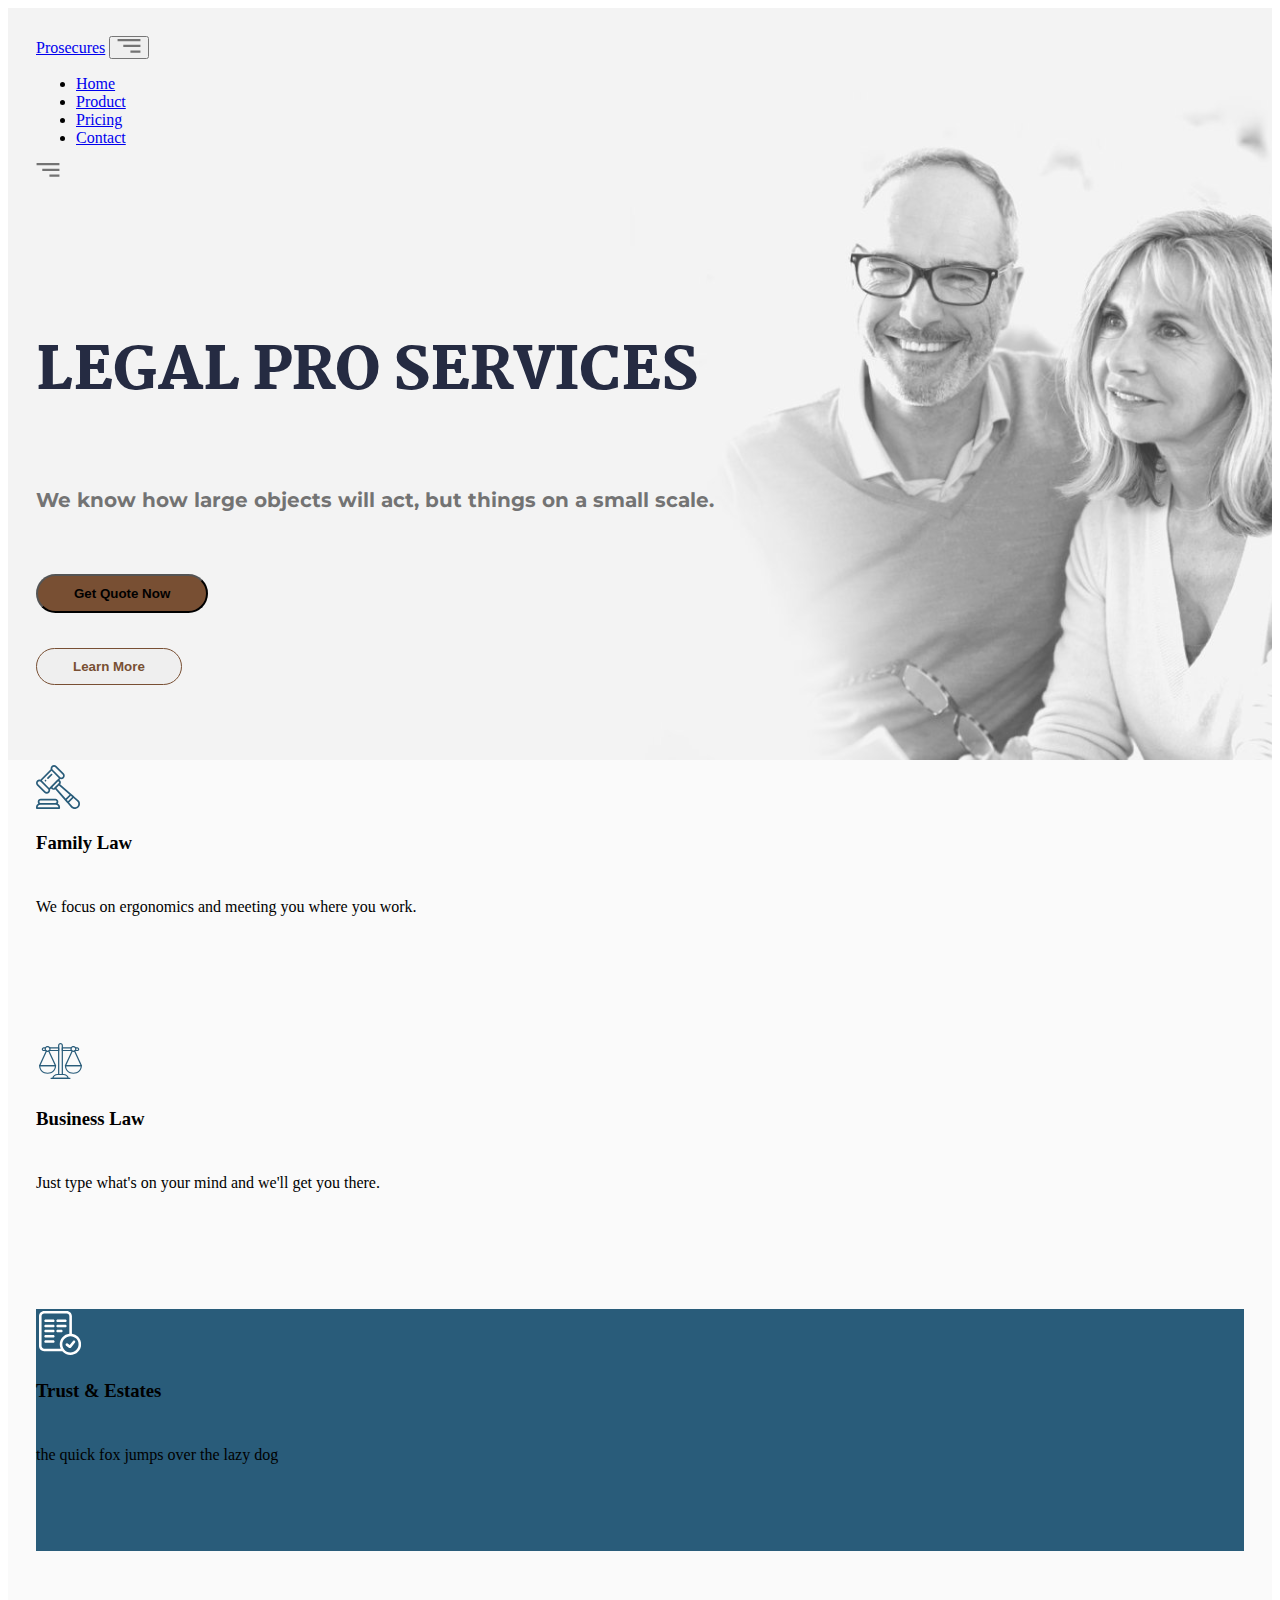
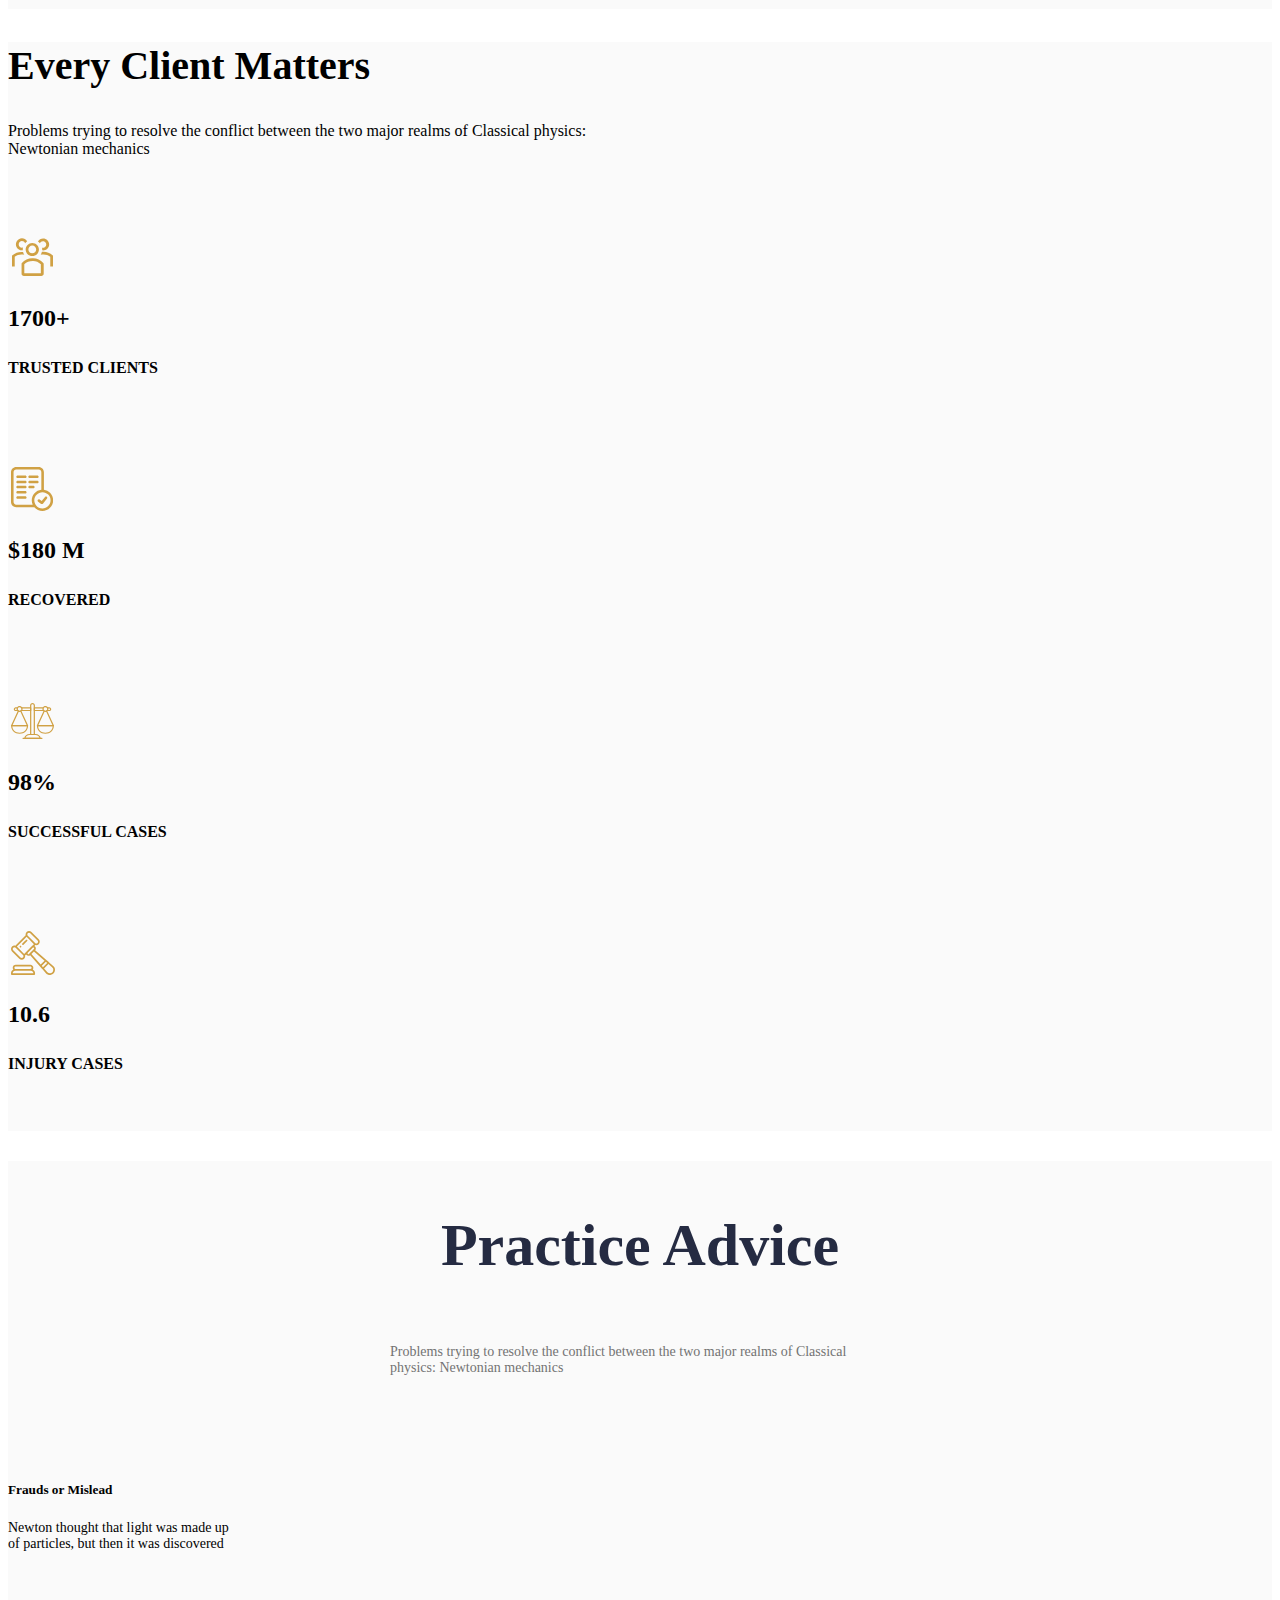
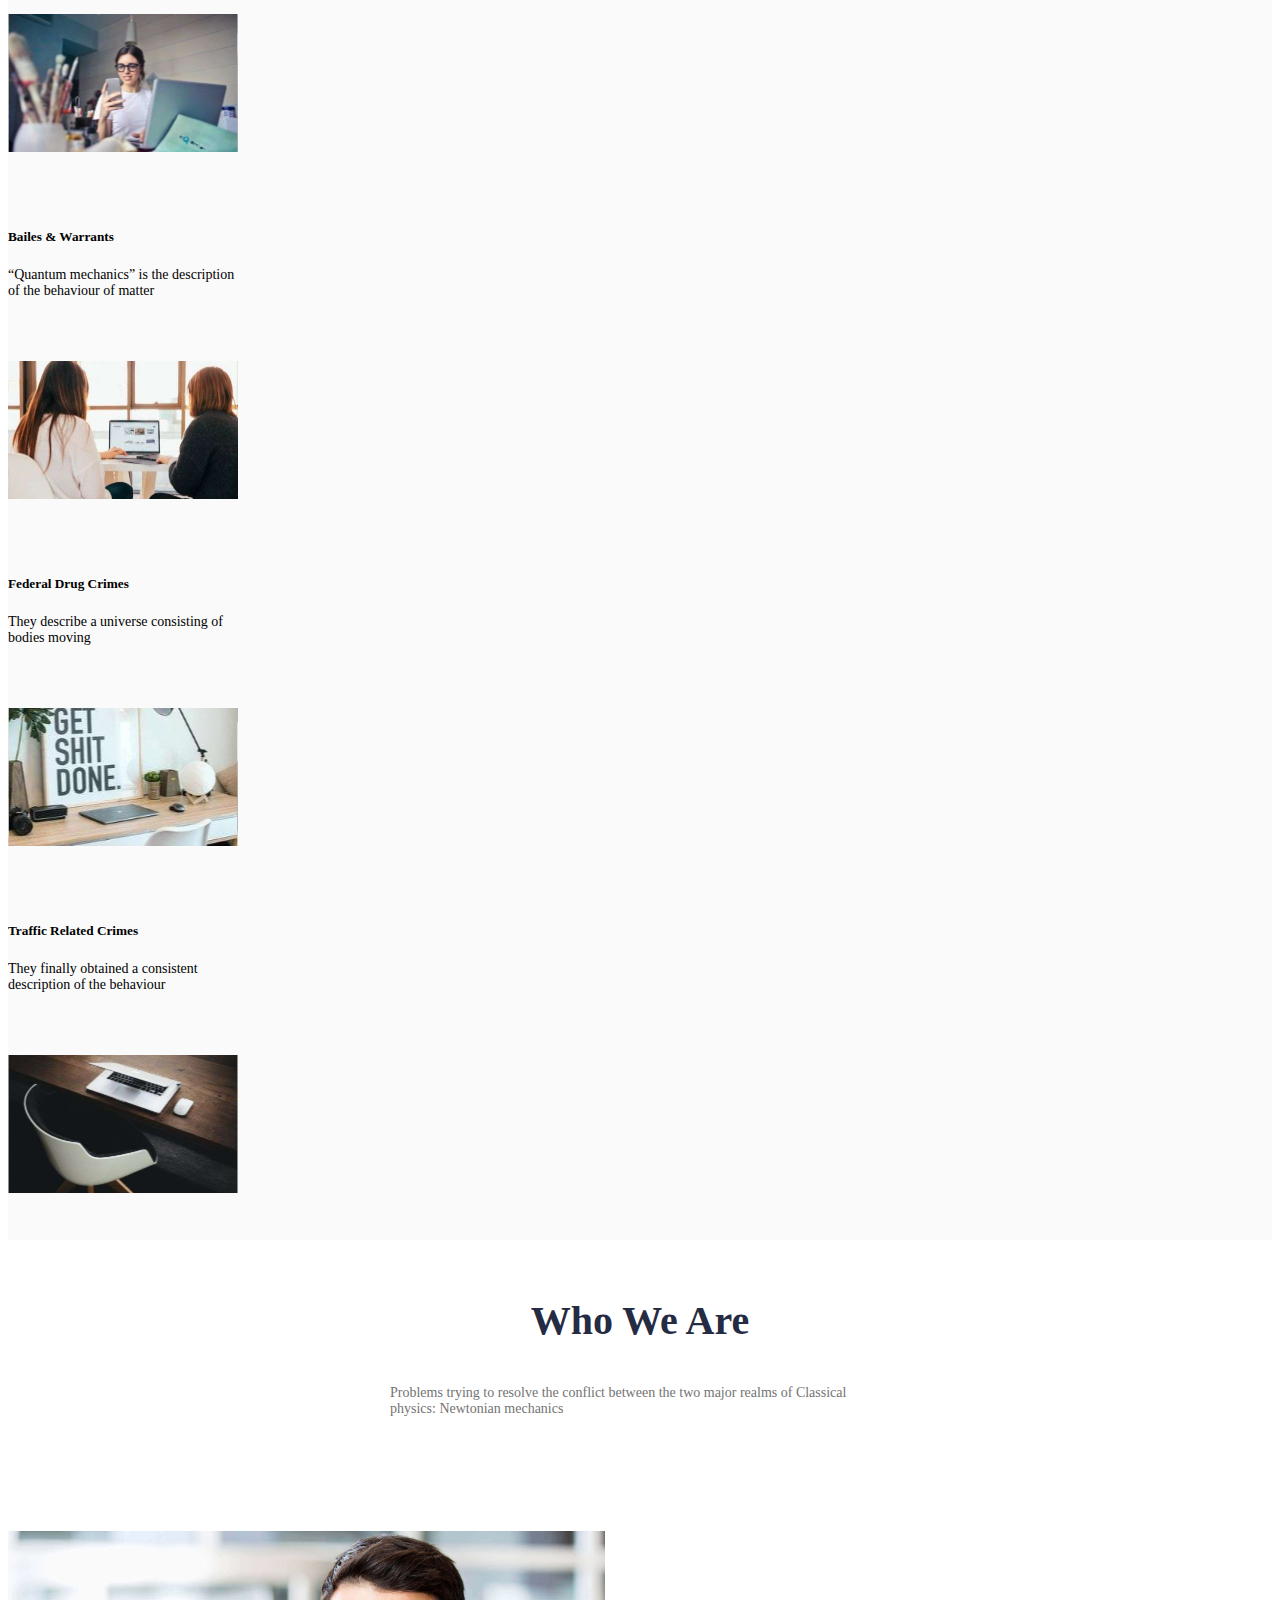
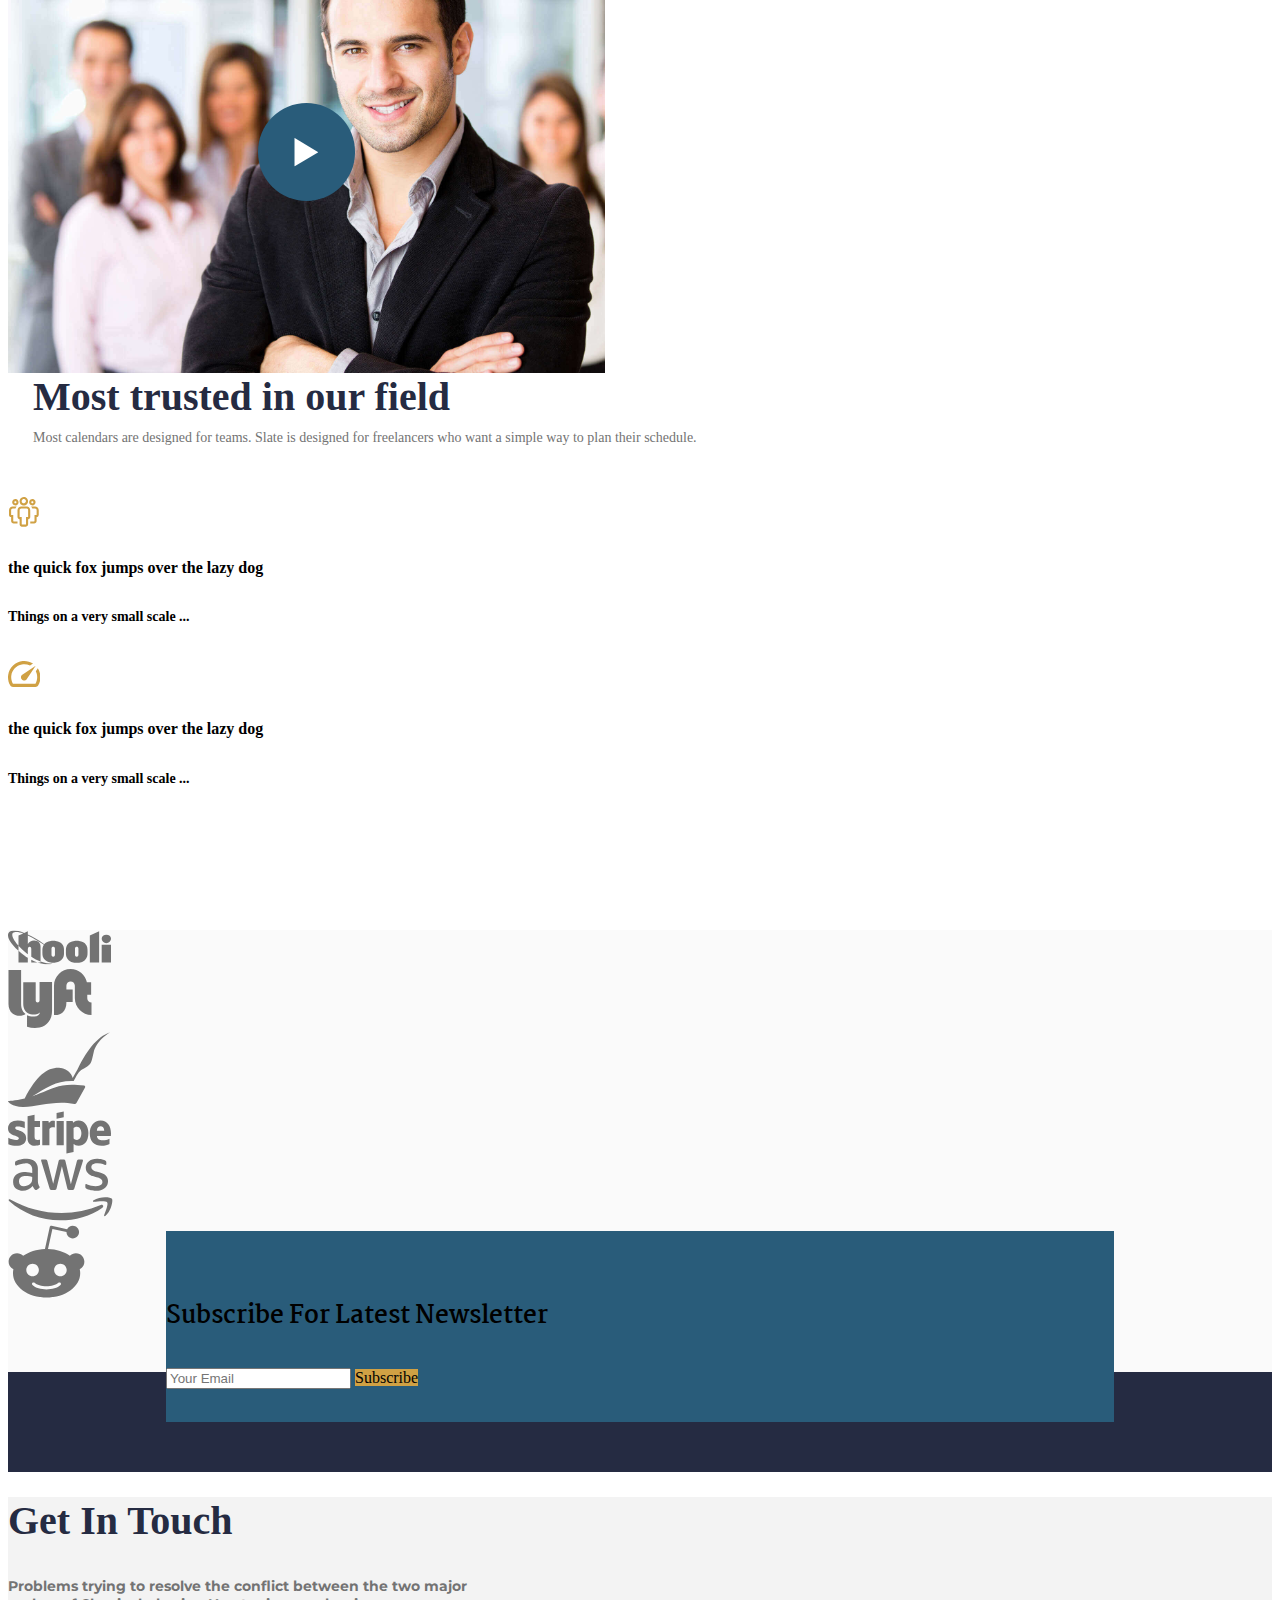
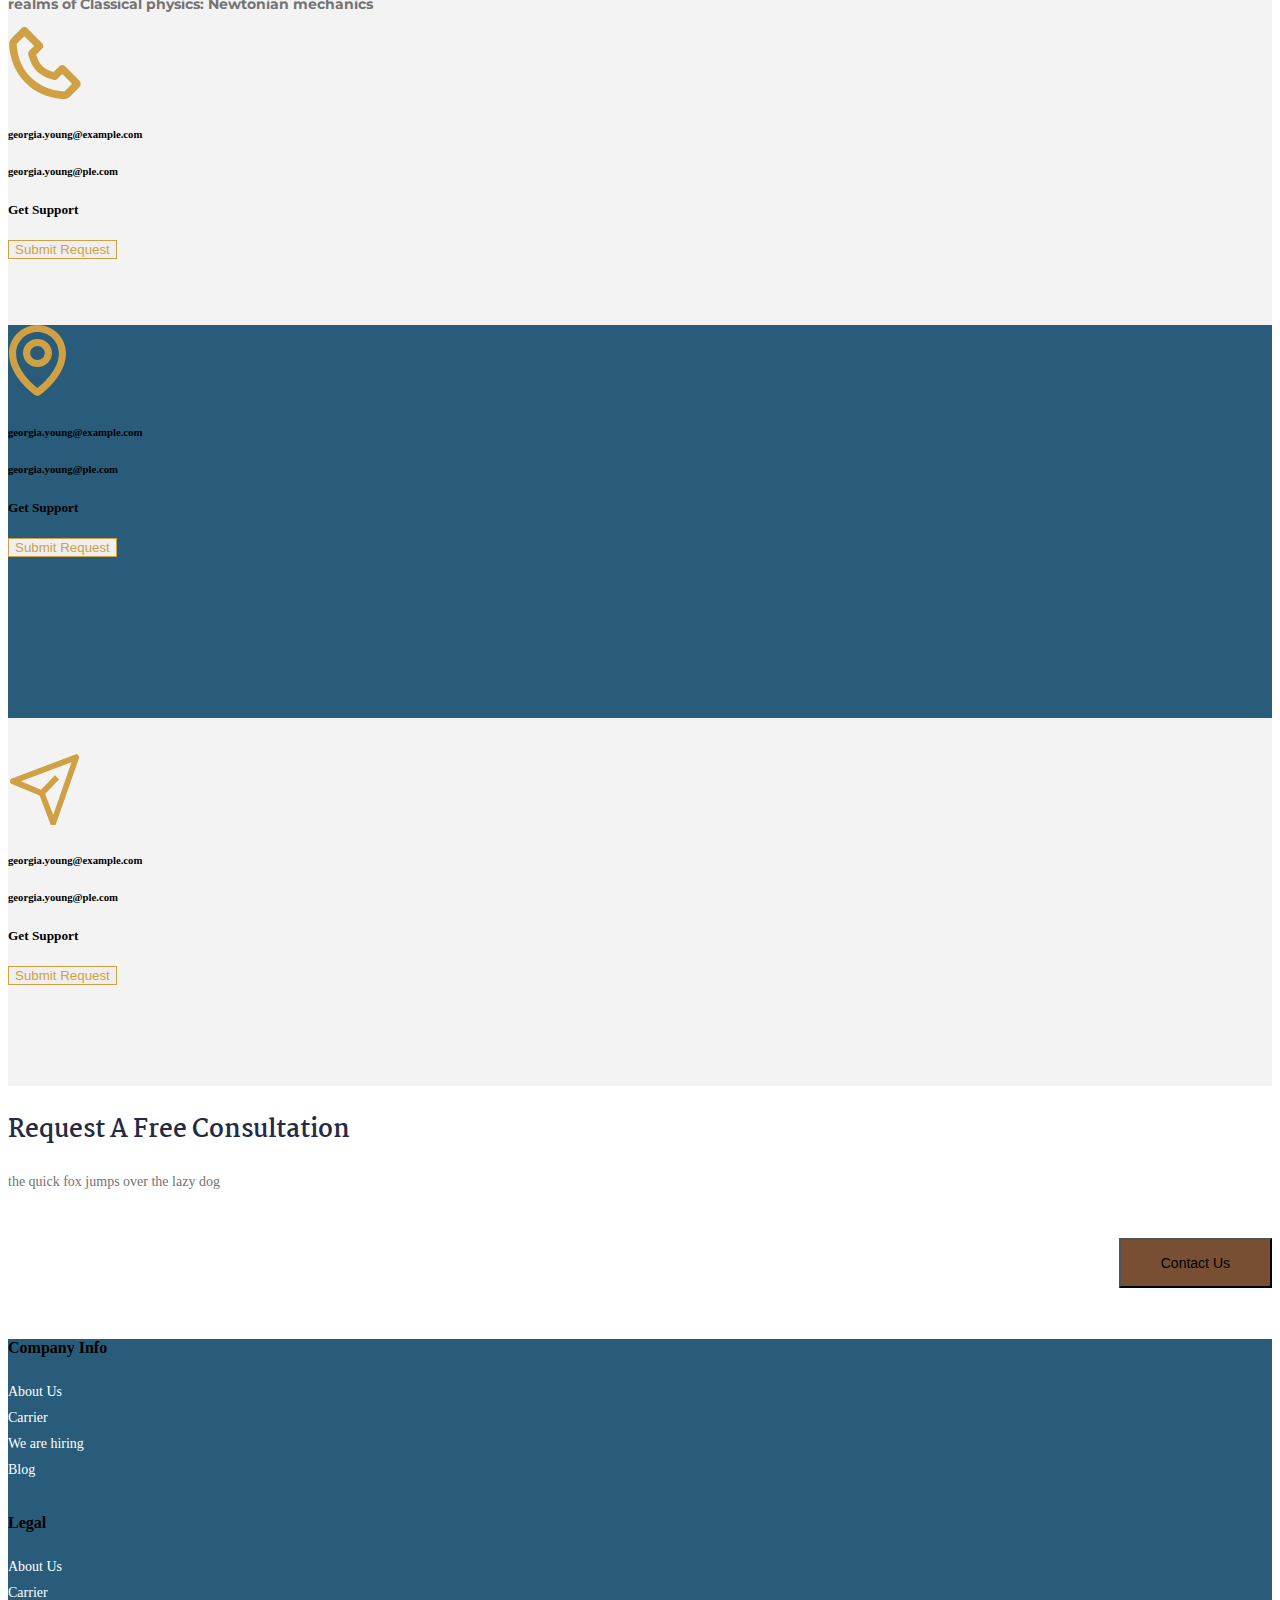
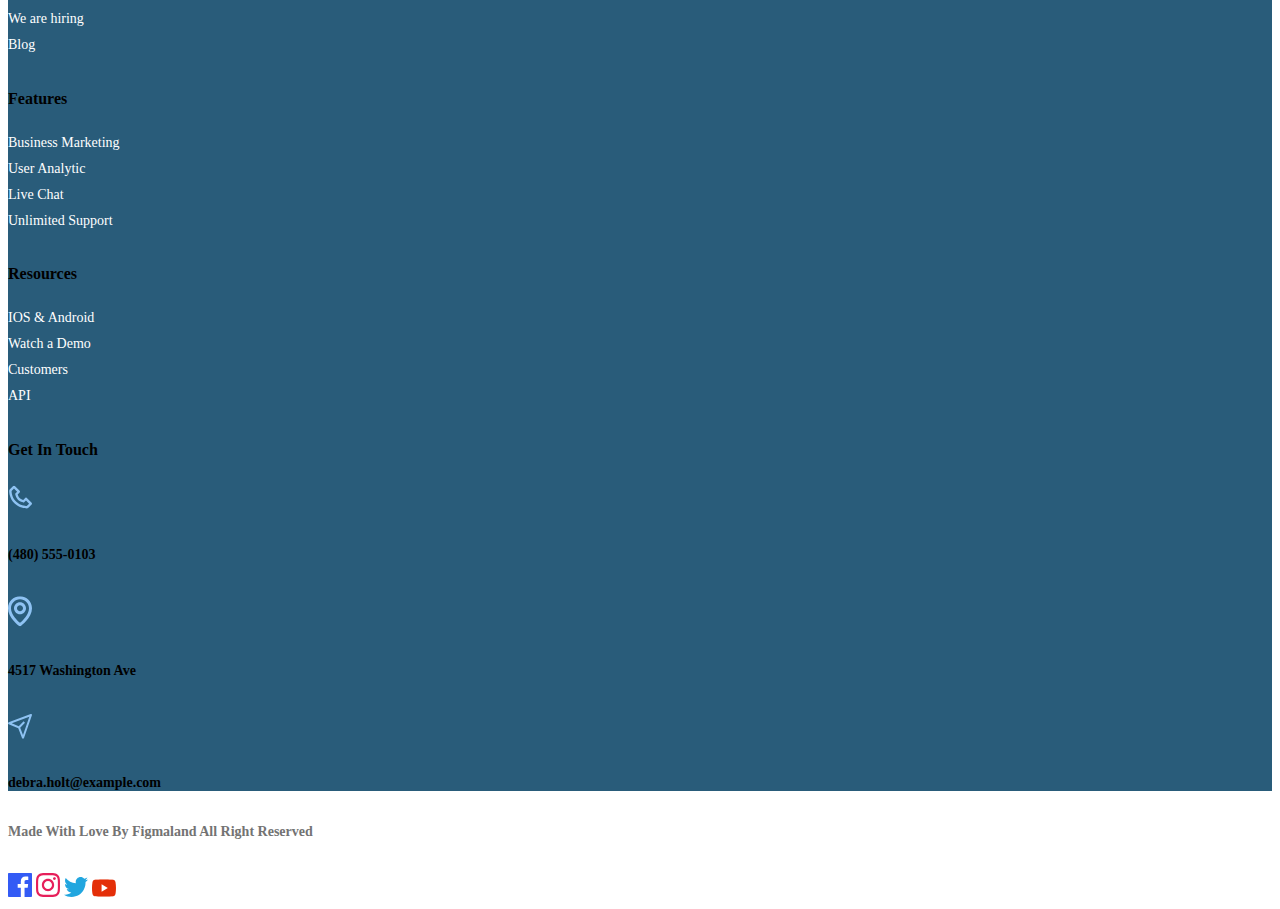
==== Prosecurse.html @ 0fb70d05 "First commit" ====
<!DOCTYPE html>
<html lang="en">

<head>
  <meta charset="UTF-8">
  <meta http-equiv="X-UA-Compatible" content="IE=edge">
  <meta name="viewport" content="width=device-width, initial-scale=1.0">
  <title>Prosecures-Figma-Legal-Web-Page-Template</title>
  <link href="https://cdn.jsdelivr.net/npm/bootstrap@5.1.3/dist/css/bootstrap.min.css" rel="stylesheet"
    integrity="sha384-1BmE4kWBq78iYhFldvKuhfTAU6auU8tT94WrHftjDbrCEXSU1oBoqyl2QvZ6jIW3" crossorigin="anonymous">
  <link href="./prosecurse.css" type="text/css" rel="stylesheet">
  <link rel="preconnect" href="https://fonts.googleapis.com">
  <link rel="preconnect" href="https://fonts.gstatic.com" crossorigin>
  <link href="https://fonts.googleapis.com/css2?family=Martel:wght@800&family=Roboto:ital,wght@1,300&display=swap"
    rel="stylesheet">
  <link
    href="https://fonts.googleapis.com/css2?family=Martel:wght@800&family=Montserrat:wght@200;500&family=Roboto:ital,wght@1,300&display=swap"
    rel="stylesheet">
</head>

<body>
  <header>
    <!-- NavBar -->
    <nav class="navbar navbar-expand-md navbar-light">
      <div class="container container-nav">
        <a class="navbar-brand pe-5" href="#">Prosecures</a>
        <img src="search-icon.svg" class="search-icon"></img>
        <img src="icn shopping-cart .icn-xs.png" class="shopping-cart-icon"></img>
        <button class="navbar-toggler" type="button" data-bs-toggle="collapse" data-bs-target="#navbarSupportedContent"
          aria-controls="navbarSupportedContent" aria-expanded="false" aria-label="Toggle navigation">
          <img src="menu-icon.svg"></img>
        </button>
        <div class="collapse navbar-collapse text-center menu" id="navbarSupportedContent">
          <ul class="navbar-nav me-auto ">
            <li class="nav-item">
              <a class="nav-link active mt-5 mt-md-0" aria-current="page" href="#">Home</a>
            </li>
            <li class="nav-item">
              <a class="nav-link mt-3 mt-md-0" href="#">Product</a>
            </li>
            <li class="nav-item">
              <a class="nav-link  mt-3 mt-md-0" aria-current="page" href="#">Pricing</a>
            </li>
            <li class="nav-item">
              <a class="nav-link mt-3 mt-md-0 " aria-current="page" href="#">Contact</a>
            </li>
          </ul>
        </div>
        <img src="menu-icon.svg" class="menu-icon"></img>
      </div>
    </nav>

    <!-- Main-Header -->
    <div class="container container-main-header">
      <div class="row text-center">
        <div class="col-md-6">
          <h1 class="header-title">LEGAL PRO SERVICES</h1>
          <div class=" d-flex justify-content-center  align-items-center header-subtitle">
            <h4 class="header-sub-mobile px-5 px-lg-0">We know how large objects will act, but things on a small scale
              just do not act that way.</h4>
            <h4 class="header-sub-desc">We know how large objects will act, but things on a small scale.</h4>
          </div>
          <div class="row">
            <div class="col-lg-6 col-12">
              <button class="btn bg-brown text-white header-btn-1">Get Quote Now</button>
            </div>
            <div class="col-lg-6 col-12">
              <button class="btn header-btn-2">Learn More</button>
            </div>
          </div>

        </div>
      </div>
      <div class="col-md-6"></div>

      <div class="row">
        <div class="col-md-4">
          <div class="card header-card">
            <div class="card-body m-2">
              <img src="001-auction.svg">
              <h3 class="card-title pt-2 header-card-title-mobile">OpenType features and Variable fonts</h3>
              <h3 class="card-title pt-2  header-card-title-desc">Family Law</h3>
              <p class="card-text">We focus on ergonomics and meeting you where you work. </p>
            </div>
          </div>
        </div>
        <div class="col-md-4">
          <div class="card header-card">
            <div class="card-body m-2">
              <img src="icn settings .icn-lg.svg">
              <h3 class="card-title pt-2 header-card-title-mobile">Fastest way to organize</h3>
              <h3 class="card-title pt-2 header-card-title-desc">Business Law</h3>
              <p class="card-text">Just type what's on your mind and we'll get you there.</p>
            </div>
          </div>
        </div>
        <div class="col-md-4 ">
          <div class="card header-card bg-blue text-white ">
            <div class="card-body m-2">
              <img src="icn settings .icn-lg-.svg">
              <h3 class="card-title pt-2 header-card-title-mobile">Work at the speed of thought.</h3>
              <h3 class="card-title pt-2 header-card-title-desc">Trust & Estates</h3>
              <p class="card-text">the quick fox jumps over the lazy dog</p>
            </div>
          </div>
        </div>
      </div>
    </div>
    </div>
  </header>

  <!-- Main Part  -->
  <main>
    <!-- EVERY CLIENT MATTERS -->
    <section class="client-matters  pt-5 text-center">
      <div class="container">
        <div class="d-flex justify-content-center">
          <h2 class="mt-5 client-matter-title">Every Client Matters</h2>
        </div>
        <div class="d-flex justify-content-center align-items-center client-matters-sub">
          <p>Problems trying to resolve the conflict between the two major realms of Classical physics: Newtonian
            mechanics </p>
        </div>
        <div class="row">
          <div class="col-md-3 d-flex justify-content-center">
            <div class="card client-matter-card">
              <div class="card-body mt-3">
                <img src="client-matter-icon1.svg">
                <h2 class="card-title">1700+</h2>
                <h5>TRUSTED CLIENTS</h5>
              </div>
            </div>
          </div>
          <div class="col-md-3 d-flex justify-content-center">
            <div class="card client-matter-card">
              <div class="card-body mt-3">
                <img src="client-matter-icon2.svg">
                <h2 class="card-title">$180 M</h2>
                <h5>RECOVERED</h5>
              </div>
            </div>
          </div>
          <div class="col-md-3 d-flex justify-content-center">
            <div class="card client-matter-card">
              <div class="card-body mt-3">
                <img src="client-matter-icon3.svg">
                <h2 class="card-title">98%</h2>
                <h5>SUCCESSFUL CASES</h5>
              </div>
            </div>
          </div>
          <div class="col-md-3 d-flex justify-content-center mb-5">
            <div class="card client-matter-card">
              <div class="card-body pt-3">
                <img src="client-matter-icon4.svg">
                <h2 class="card-title">10.6</h2>
                <h5>INJURY CASES
                </h5>
              </div>
            </div>
          </div>
        </div>
      </div>
    </section>

    <!-- PRACTICE ADVICE -->
    <section class="practice-advice pt-5 text-center">
      <div class="practice-advice-container">
        <div class="row practice-advice-text-h2">
          <h2>Practice Advice</h2>
        </div>
        <div class="row practice-advice-text-p">
          <p>Problems trying to resolve
            the conflict between the
            two major realms of Classical
            physics: Newtonian mechanics </p>
        </div>
      </div>
      <div class="container">
        <div class="row d-flex justify-content-around pb-5">
          <div class="col-md-3 practice-advice-card">
            <div class="card ">
              <div class="card-body p-0">
                <h5 class="card-title mt-3 px-4 text-start">Frauds or Mislead</h5>
                <p class="card-text mt-2 mb-4  text-start px-4">Newton thought that
                  light was made up of
                  particles, but then it
                  was discovered </p>
                <img src="practice-advice-pic1.svg" class="practice-advice-card-img">
              </div>
            </div>
          </div>
          <div class="col-md-3 practice-advice-card">
            <div class="card">
              <div class="card-body p-0">
                <h5 class="card-title mt-3 px-4 text-start">Bailes & Warrants</h5>
                <p class="card-text mt-2 mb-4  text-start px-4">“Quantum mechanics” is the description of the behaviour
                  of matter</p>
                <img src="practice-advice-pic2.svg" class="practice-advice-card-img">
              </div>
            </div>
          </div>
          <div class="col-md-3 practice-advice-card">
            <div class="card">
              <div class="card-body p-0">
                <h5 class="card-title mt-3 px-4 text-start">Federal Drug Crimes</h5>
                <p class="card-text mt-2 mb-4  text-start px-4">They describe a universe consisting of bodies moving</p>
                <img src="practice-advice-pic3.svg" class="practice-advice-card-img">
              </div>
            </div>
          </div>
          <div class="col-md-3 practice-advice-card">
            <div class="card">
              <div class="card-body p-0">
                <h5 class="card-title mt-3 px-4 text-start">Traffic Related Crimes</h5>
                <p class="card-text mt-2 mb-4  text-start px-4">They finally obtained a consistent description of the
                  behaviour</p>
                <img src="practice-advice-pic4.svg" class="practice-advice-card-img">
              </div>
            </div>
          </div>
        </div>
      </div>
    </section>

    <!-- WHO WE ARE -->
    <section class="who-we-are">
      <div class="who-we-are-container">
        <div class="row mt-5">
          <h1 class="mt-3">Who We Are</h1>
        </div>
        <div class="row who-we-are-para-left">
          <p class="text-center">Problems trying to resolve
            the conflict between the
            two major realms of Classical
            physics: Newtonian mechanics </p>
        </div>
      </div>
      <div class="container">
        <div class="row">
          <div class="col-md-8 d-flex justify-content-center p-0">
            <div class="who-we-are-card">
              <div class="who-we-are-btn">
                <img src="who-we-are-btn-play.svg" class="who-we-are-img">
              </div>
            </div>
          </div>
          <div class="col-md-4 mt-5 mt-md-0 mt-lg-5 px-5 px-md-0 text-start who-we-are-right">
            <div>
              <h3 class="who-we-are-title">Most trusted in our field</h3>
              <p class="who-we-are-para-right">Most calendars are designed for teams. Slate is designed for freelancers
                who want a simple way to plan
                their schedule.</p>
            </div>
            <div class="row mx-2">
              <div class="col-2">
                <img src="who-we-are-icon-1.svg">
              </div>
              <div class="col-10">
                <h5 class="font-size-title">the quick fox jumps over the lazy dog</h5>
                <h6 class="font-size-sub">Things on a very small scale ...</h6>
              </div>
            </div>
            <div class="row mx-2">
              <div class="col-2">
                <img src="who-we-are-icon-2.svg">
              </div>
              <div class="col-10">
                <h5 class="font-size-title">the quick fox jumps over the lazy dog</h5>
                <h6 class="font-size-sub">Things on a very small scale ...</h6>
              </div>
            </div>
          </div>
        </div>
      </div>
    </section>

    <!-- Brands -->
    <section class="brands">
      <div class="container ">
        <div class="row text-center pt-5">
          <div class="col-md-2 mb-5">
            <img src="fa-brands_hooli-1.svg">
          </div>
          <div class="col-md-2 mb-5">
            <img src="fa-brands-2.svg">
          </div>
          <div class="col-md-2 mb-5">
            <img src="fa-brands-3.svg">
          </div>
          <div class="col-md-2 mb-5">
            <img src="fa-brands-4.svg">
          </div>
          <div class="col-md-2 mb-5">
            <img src="fa-brands-5.svg">
          </div>
          <div class="col-md-2 mb-5">
            <img src="fa-brands-6.svg">
          </div>
        </div>
      </div>
      <div class="wraper-subscribe">
        <div class="row subscribe m-0">
          <div class="col-md-6 d-flex justify-content-center align-items-center pe-0">
            <h4 class="subscribe-title text-white text-center">Subscribe For Latest
              Newsletter</h4>
          </div>
          <div class="col-md-6 d-flex justify-content-center align-items-center">
            <div class="input-group px-5">
              <input type="email" class="form-control" placeholder="Your Email" aria-label="Recipient's email"
                aria-describedby="basic-addon2">
              <span class="input-group-text subscribe-input text-white" id="basic-addon2">Subscribe</span>
            </div>
          </div>
        </div>
      </div>
    </section>

    <!-- GET IN TOUCH -->
    <section class="get-in-touch mb-5">
      <div class="container">
        <div class="row  d-flex justify-content-center align-items-center text-center pt-5">
          <h2 class="get-in-touch-title">Get In Touch</h2>
          <p class="get-in-touch-para mb-0">Problems trying to resolve the conflict between the two major realms of
            Classical physics: Newtonian mechanics</p>
        </div>
        <div class="row py-5">
          <div class="col-md-4 my-2 d-flex justify-content-center  p-md-0 m-md-0">
            <div class="card text-center get-in-touch-card-white">
              <div class="card-body mt-4">
                <img src="get-in-touch-icon1.svg">
                <h6 class="card-title mt-3">georgia.young@example.com</h6>
                <h6>georgia.young@ple.com</h6>
                <h5>Get Support</h5>
                <button class="btn get-in-touch-btn">Submit Request</button>
              </div>
            </div>
          </div>
          <div class="col-md-4 my-3 d-flex justify-content-center p-md-0 m-md-0">
            <div class="card text-center get-in-touch-card-blue text-white">
              <div class="card-body mt-5 pt-4">
                <img src="get-in-touch-icon2.svg">
                <h6 class="card-title mt-3">georgia.young@example.com</h6>
                <h6>georgia.young@ple.com</h6>
                <h5>Get Support</h5>
                <button class="btn get-in-touch-btn">Submit Request</button>
              </div>
            </div>
          </div>
          <div class="col-md-4 my-3 d-flex justify-content-center p-md-0 m-md-0">
            <div class="card text-center get-in-touch-card-white">
              <div class="card-body mt-4">
                <img src="get-in-touch-icon3.svg">
                <h6 class="card-title mt-3">georgia.young@example.com</h6>
                <h6>georgia.young@ple.com</h6>
                <h5>Get Support</h5>
                <button class="btn get-in-touch-btn">Submit Request</button>
              </div>
            </div>
          </div>
        </div>
      </div>

    </section>
    <!-- FOOTER -->
    <footer>
      <section class="footer-section1 mt-3">
        <div class="container">
          <div class="row my-3 ">
            <div class="col-md-6 footer-section1-text">
              <h3>Request A Free Consultation</h3>
              <p>the quick fox jumps over the lazy dog</p>
            </div>
            <div class="col-md-6 text-center footer-section1-btn-wraper">
              <button class="btn footer-section1-btn text-white ">Contact Us</button>
            </div>
          </div>
        </div>
      </section>

      <section class="bg-blue py-5 px-5">
        <div class="container text-white ps-5 ps-lg-0">
          <div class="row">
            <div class="col-md-2 p-0">
              <h5 class="py-4 font-size-title">Company Info</h5>
              <div class=" footer-section2-wraper-text font-size-sub">
                <a href="#">About Us</a>
                <a href="#">Carrier</a>
                <a href="#">We are hiring</a>
                <a href="#">Blog</a>
              </div>
            </div>
            <div class="col-md-2 p-0">
              <h5 class="py-4 font-size-title">Legal</h5>
              <div class=" footer-section2-wraper-text font-size-sub">
                <a href="#">About Us</a>
                <a href="#">Carrier</a>
                <a href="#">We are hiring</a>
                <a href="#">Blog</a>
              </div>
            </div>
            <div class="col-md-2 p-0">
              <h5 class="py-4 font-size-title">Features</h5>
              <div class="footer-section2-wraper-text font-size-sub">
                <a href="#">Business Marketing</a>
                <a href="#">User Analytic</a>
                <a href="#">Live Chat</a>
                <a href="#">Unlimited Support</a>
              </div>
            </div>
            <div class="col-md-2 p-0">
              <h5 class="py-4 font-size-title">Resources</h5>
              <div class=" footer-section2-wraper-text font-size-sub">
                <a href="#">IOS & Android</a>
                <a href="#">Watch a Demo</a>
                <a href="#">Customers</a>
                <a href="#">API</a>
              </div>
            </div>
            <div class="col-md-4 p-0">
              <h5 class="py-4 font-size-title">Get In Touch</h5>
              <div class="row my-2">
                <div class="col-1">
                  <img src="footer-get-in-touch-icon1.svg">
                </div>
                <div class="col-11">
                  <h6 class="font-size-sub">(480) 555-0103</h6>
                </div>
              </div>
              <div class="row my-2">
                <div class="col-1">
                  <img src="footer-get-in-touch-icon2.svg">
                </div>
                <div class="col-11">
                  <h6 class="font-size-sub">4517 Washington Ave</h6>
                </div>
              </div>
              <div class="row my-2">
                <div class="col-1">
                  <img src="footer-get-in-touch-icon3.svg">
                </div>
                <div class="col-11">
                  <h6 class="font-size-sub">debra.holt@example.com</h6>
                </div>
              </div>
            </div>
          </div>
        </div>
      </section>

      <section class="footer-section3">
        <div class="container">
          <div class="row pt-5 text-center">
            <div class="col-md-7 d-flex justify-content-center">
              <h6 class="mb-5">Made With Love By Figmaland All Right Reserved</h6>
            </div>
            <div class="col-md-5">
              <img src="ant-design_facebook-filled.svg" class="me-4">
              <img src="ant-design_instagram-outlined.svg" class="me-4">
              <img src="ant-design_twitter-outlined.svg" class="me-4">
              <img src="carbon_logo-youtube.svg"  class="me-4">
            </div>
          </div>
        </div>
      </section>

    </footer>
  </main>

  <script src="https://cdn.jsdelivr.net/npm/bootstrap@5.1.3/dist/js/bootstrap.bundle.min.js"
    integrity="sha384-ka7Sk0Gln4gmtz2MlQnikT1wXgYsOg+OMhuP+IlRH9sENBO0LRn5q+8nbTov4+1p" crossorigin="anonymous">
  </script>
</body>

</html>
---- prosecurse.css ----
.container-nav,
.container-main-header {
  padding: 28px 28px;
}

.menu-icon {
  display: none;
}
header {
  background-image: url(cover.svg);
  background-repeat: no-repeat;
  background-color: #fafafa;
}

.header-title {
  color: #252b42;
  font-size: 58px;
  font-family: Martel;
  font-weight: 700;
  padding-top: 52px;
  margin-bottom: 0px;
}
.header-sub-desc {
  display: none;
  text-align: left;
}

.header-subtitle {
  color: #737373;
  font-size: 20px;
  font-family: Montserrat;
  font-weight: 500;
  margin-bottom: 0px;
  padding: 40px 0px 35px 0px;
}

.bg-brown {
  background-color: #784f33;
}

.bg-blue {
  background-color: #295c7a;
}

.header-btn-1 {
  border-radius: 37px;
  font-weight: 700;
  padding: 10px 36px;
  margin-bottom: 35px;
}

.header-btn-2 {
  border-radius: 37px;
  border: 1px solid #784f33;
  color: #784f33;
  font-weight: 700;
  padding: 10px 36px;
  margin-bottom: 80px;
}

.header-card {
  height: 242px;
  width: 328px;
  margin: auto;
  margin-bottom: 30px;
}
.header-card-title-desc {
  display: none;
}
.client-matters-sub p {
  width: 50%;
  padding-bottom: 75px;
  margin: 0px;
}

.client-matter-title {
  font-size: 40px;
  width: 60%;
}

.client-matter-card {
  width: 230px;
  height: 202px;
  margin-bottom: 30px;
}
.client-matter-card h5 {
  font-size: 16px;
}
.practice-advice-container {
  display: flex;
  flex-direction: column;
  justify-content: center;
  align-items: center;
}
.practice-advice-text-h2 {
  font-size: 40px;
  font-weight: 700;
  color: #252b42;
  max-width: 200px;
}
.practice-advice-text-p {
  color: #737373;
  font-size: 14px;
  max-width: 250px;
  padding-bottom: 70px;
}
.practice-advice-card {
  width: 230px;
  height: 317px;
  margin: 0px 20px 30px 0px;
}
.practice-advice-card p {
  min-height: 80px;
  font-size: 14px;
}
.practice-advice-card-img {
  width: 100%;
}
.who-we-are {
  margin-bottom: 143px;
}
.who-we-are-container {
  display: flex;
  flex-direction: column;
  justify-content: center;
  align-items: center;
  padding: 0px 81.5px;
}
.who-we-are-container h1 {
  color: #252b42;
  font-size: 40px;
}
.who-we-are-para-left {
  color: #737373;
  font-size: 14px;
  max-width: 230px;
  padding-bottom: 100px;
}
.who-we-are-btn {
  width: 97.6px;
  height: 98.4px;
  border-radius: 73.6px;
  background-color: #295c7a;
  display: flex;
  justify-content: center;
  align-items: center;
}
.who-we-are-card {
  width: 333px;
  height: 442px;
  background-image: url(who-we-are-cover.svg);
  background-size: cover;
  background-position: center;
  background-repeat: no-repeat;
  display: flex;
  justify-content: center;
  align-items: center;
}
.who-we-are-title {
  color: #252b42;
  font-size: 40px;
  margin: 0px 25px;
  padding-bottom: 10px;
}
.who-we-are-para-right {
  font-size: 14px;
  color: #737373;
  margin: 0px 25px;
  padding-bottom: 50px;
}
.brands,
.get-in-touch,
.client-matters,
.practice-advice {
  background-color: #fafafa;
}
.wraper-subscribe {
  background-color: #fafafa;
}
.subscribe {
  background-color: #295c7a;
  padding: 33px 0px;
}
.subscribe-title {
  font-size: 24px;
  font-family: Martel;
}
.subscribe-input {
  background-color: #d0a144;
}
.get-in-touch {
  background-color: #f3f3f3;
}
.get-in-touch-title {
  color: #252b42;
  font-size: 40px;
  margin-top: 25px;
}
.get-in-touch-para {
  width: 60%;
  font-size: 14px;
  font-weight: 700;
  font-family: Montserrat;
  color: #737373;
}
.get-in-touch-card-white {
  height: 333px;
}
.get-in-touch-card-blue {
  background: linear-gradient(#295C7A 100%, #7a8388 100% );
  height: 393px;
}
.get-in-touch-btn {
  border: 1px solid #d0a144;
  color: #d0a144;
}
.footer-section1-text {
  display: flex;
  align-items: center;
  flex-direction: column;
}
.footer-section1 h3 {
  color: #252b42;
  font-family: Martel;
  font-size: 24px;
  font-weight: bold;
  max-width: 200px;
}
.footer-section1 p {
  color: #737373;
  font-size: 14px;
  padding-bottom: 34px;
  max-width: 200px;
}
.footer-section1-btn {
  background-color: #784f33;
  font-size: 14px;
  margin-bottom: 24px;
  padding: 15px 40px 15px 40px;
}

.footer-section2-wraper-text a {
  display: flex;
  flex-direction: column;
  color: white;
  text-decoration: none;
  padding-bottom: 10px;
}
.font-size-title {
  font-size: 16px;
}
.font-size-sub {
  font-size: 14px;
}
.footer-section3 h6 {
  max-width: 220px;
  text-align: start;
  font-size: 14px;
  color: #737373;
}
@media only screen and (min-width: 768px) {
  .search-icon,
  .shopping-cart-icon {
    display: none;
  }
  .menu-icon {
    display: block;
  }
  .header-title {
    font-weight: 900;
    text-align: left;
  }
  .header-sub-mobile {
    display: none;
  }

  .header-sub-desc {
    display: block;
  }
  .header-btn-1,
  .header-btn-2 {
    display: flex;
    flex-direction: column;
  }
  .header-card-title-desc {
    display: inline-block;
    width: 100%;
    padding-bottom: 10px;
  }
  .header-card-title-mobile {
    display: none;
  }
  .header-card {
    width: auto;
  }
  .practice-advice-text-h2 {
    max-width: 768px;
  }
  .practice-advice-text-p {
    max-width: 500px;
  }
  .who-we-are-para-left {
    max-width: 500px;
  }
  .who-we-are-card {
    width: 597px;
  }
  .wraper-subscribe {
    background-color: #252b42;
    position: relative;
    width: 100%;
    height: 100px;
    display: flex;
    justify-content: center;
    margin-top: 70px;
  }
  .subscribe {
    position: absolute;
    width: 75%;
    bottom: 50px;
  }
  .get-in-touch-para {
    width: 40%;
  }
  .get-in-touch-card-white {
    width: 100%;
  }
  .get-in-touch-card-blue {
    width: 100%;
    position: relative;
    bottom: 35px;
  }
  .footer-section1 h3,
  .footer-section1 p {
    max-width: 768px;
  }
  .footer-section1-text {
    display: block;
  }
  .footer-section1-btn-wraper {
    text-align: end !important;
  }
  .footer-section3 h6 {
    max-width: 768px;
  }
}
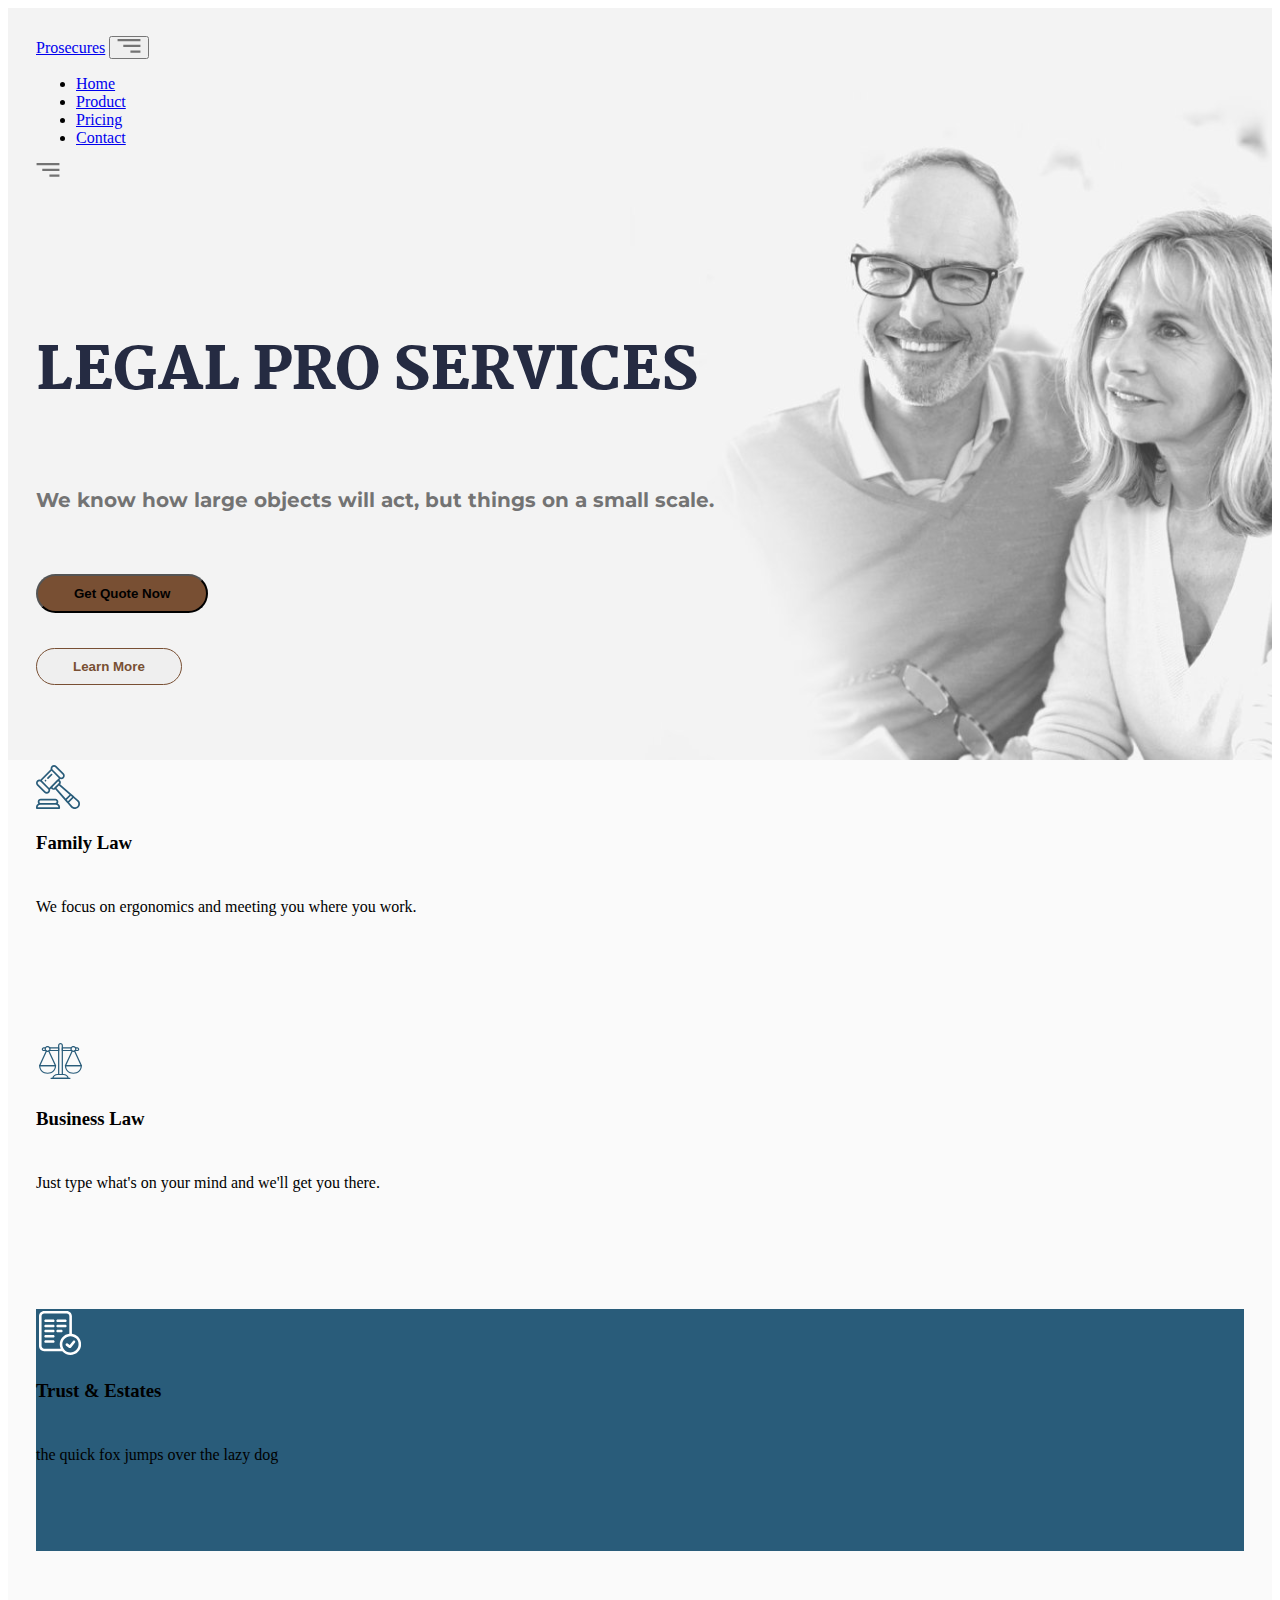
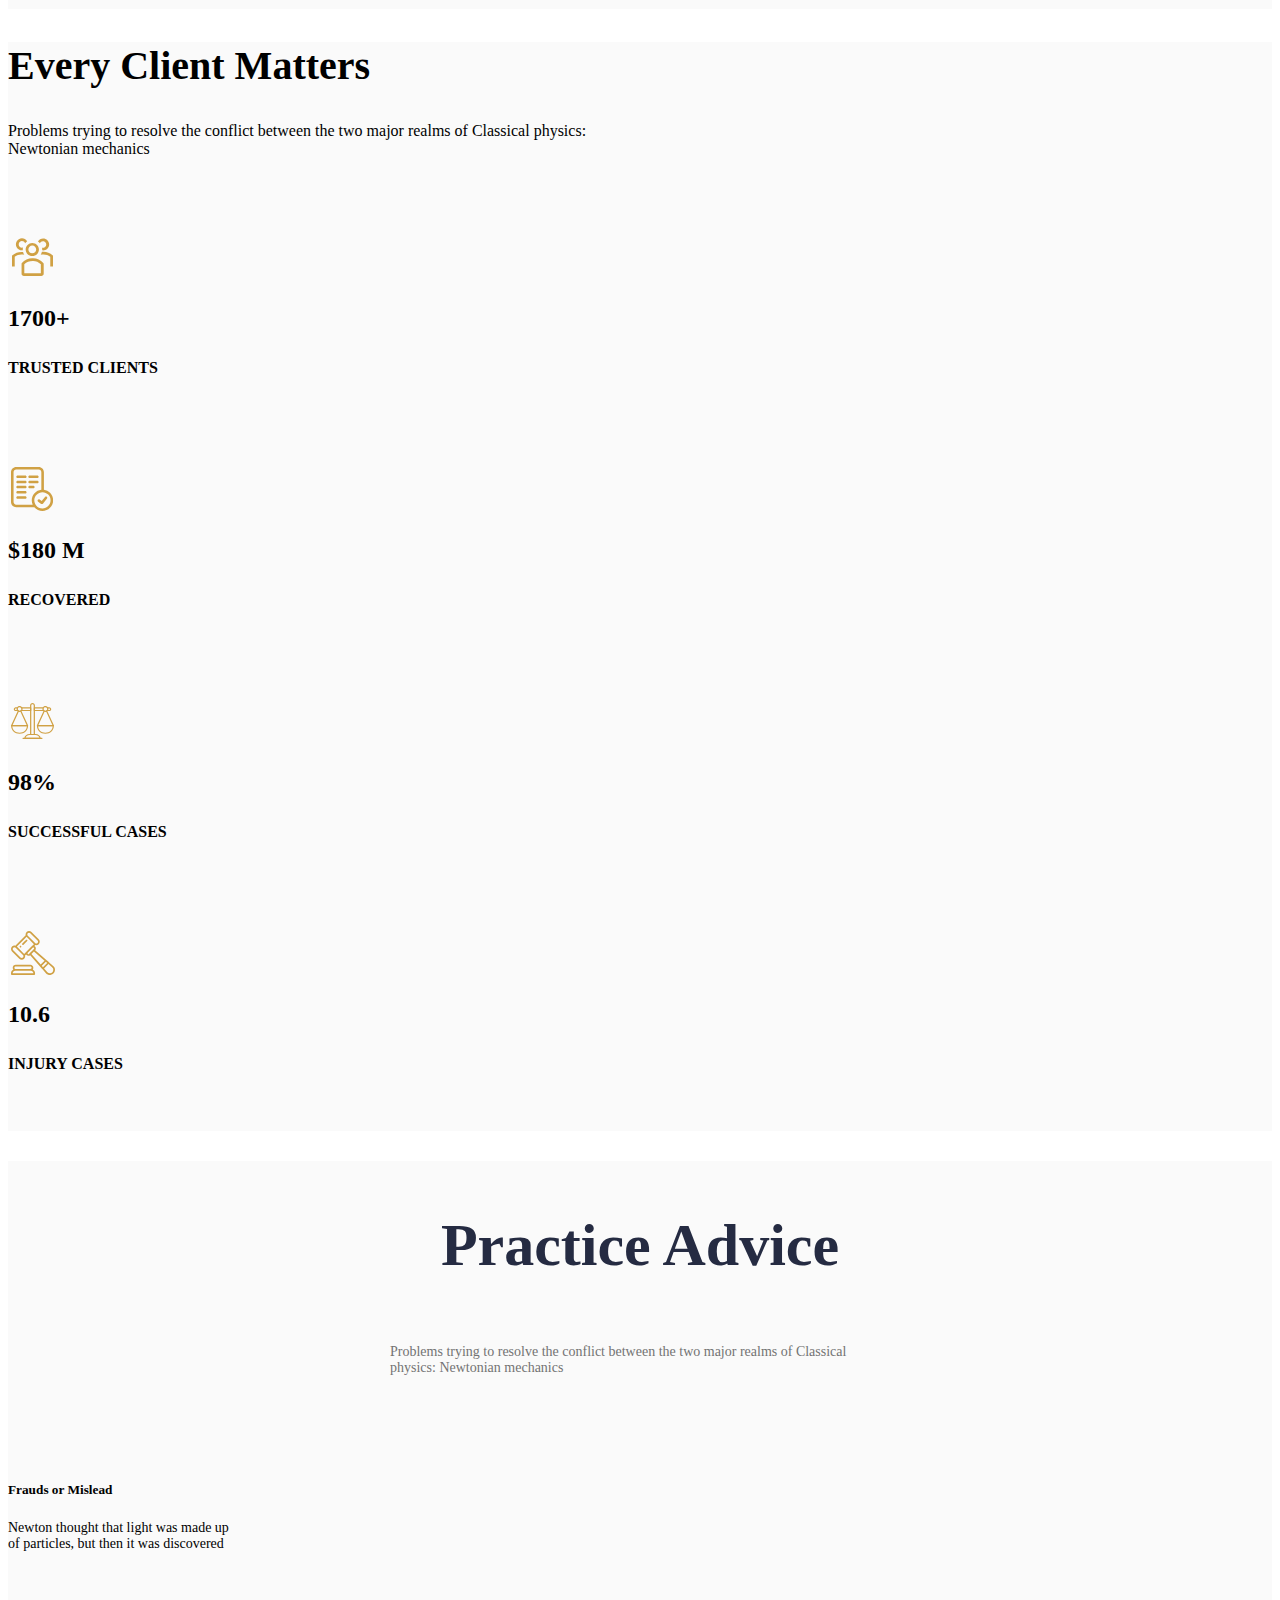
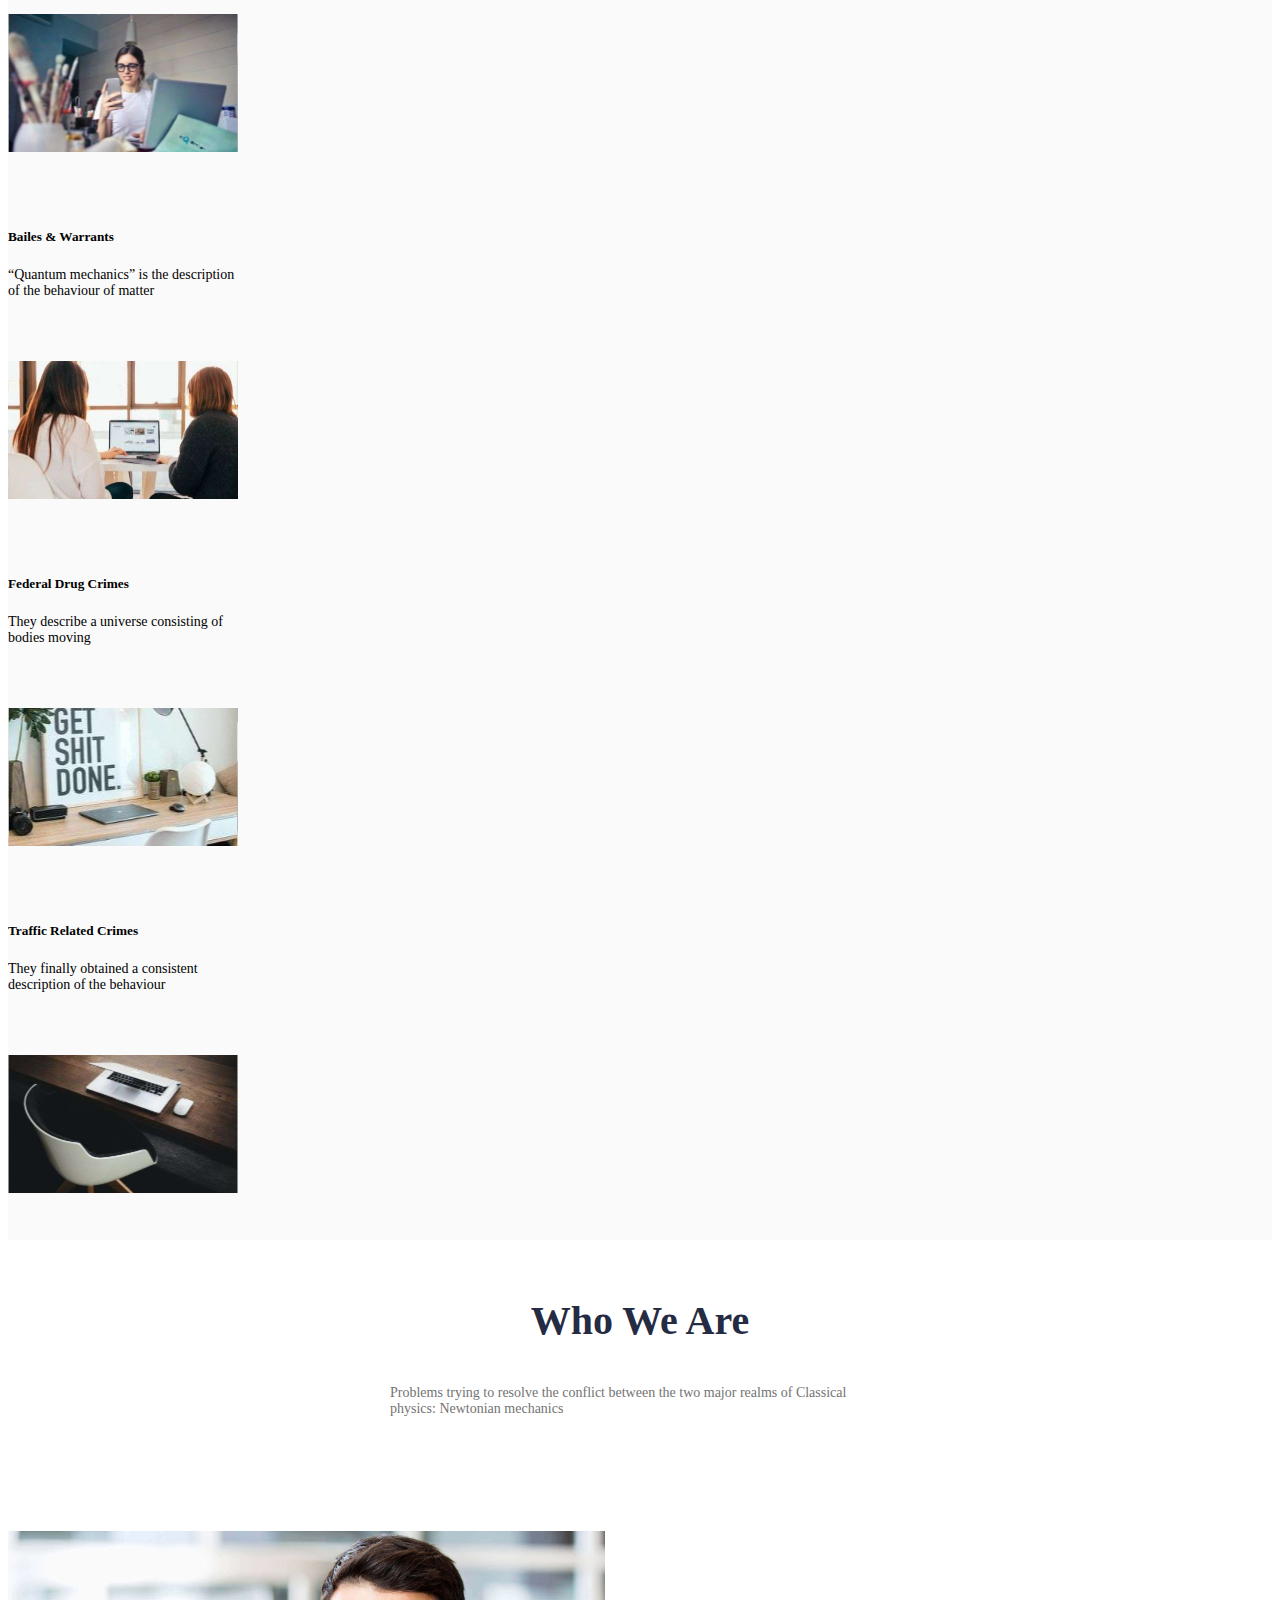
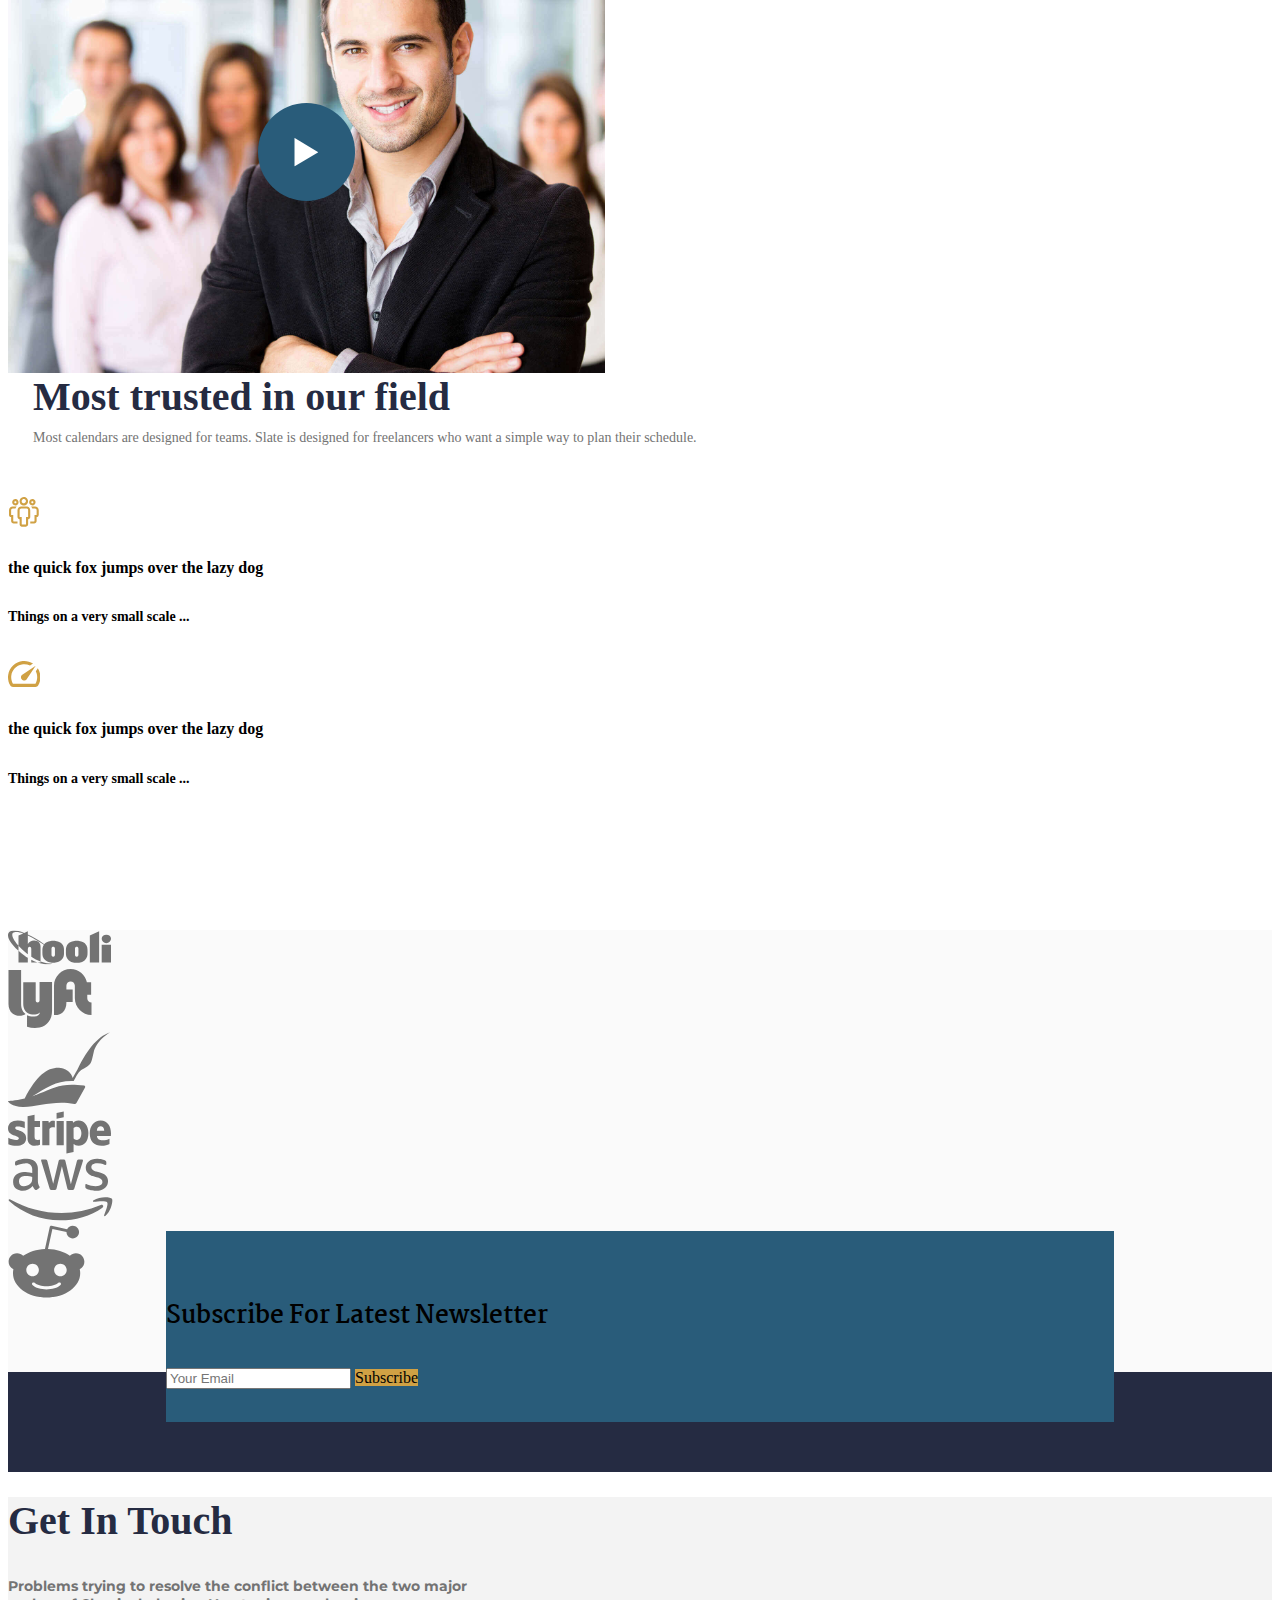
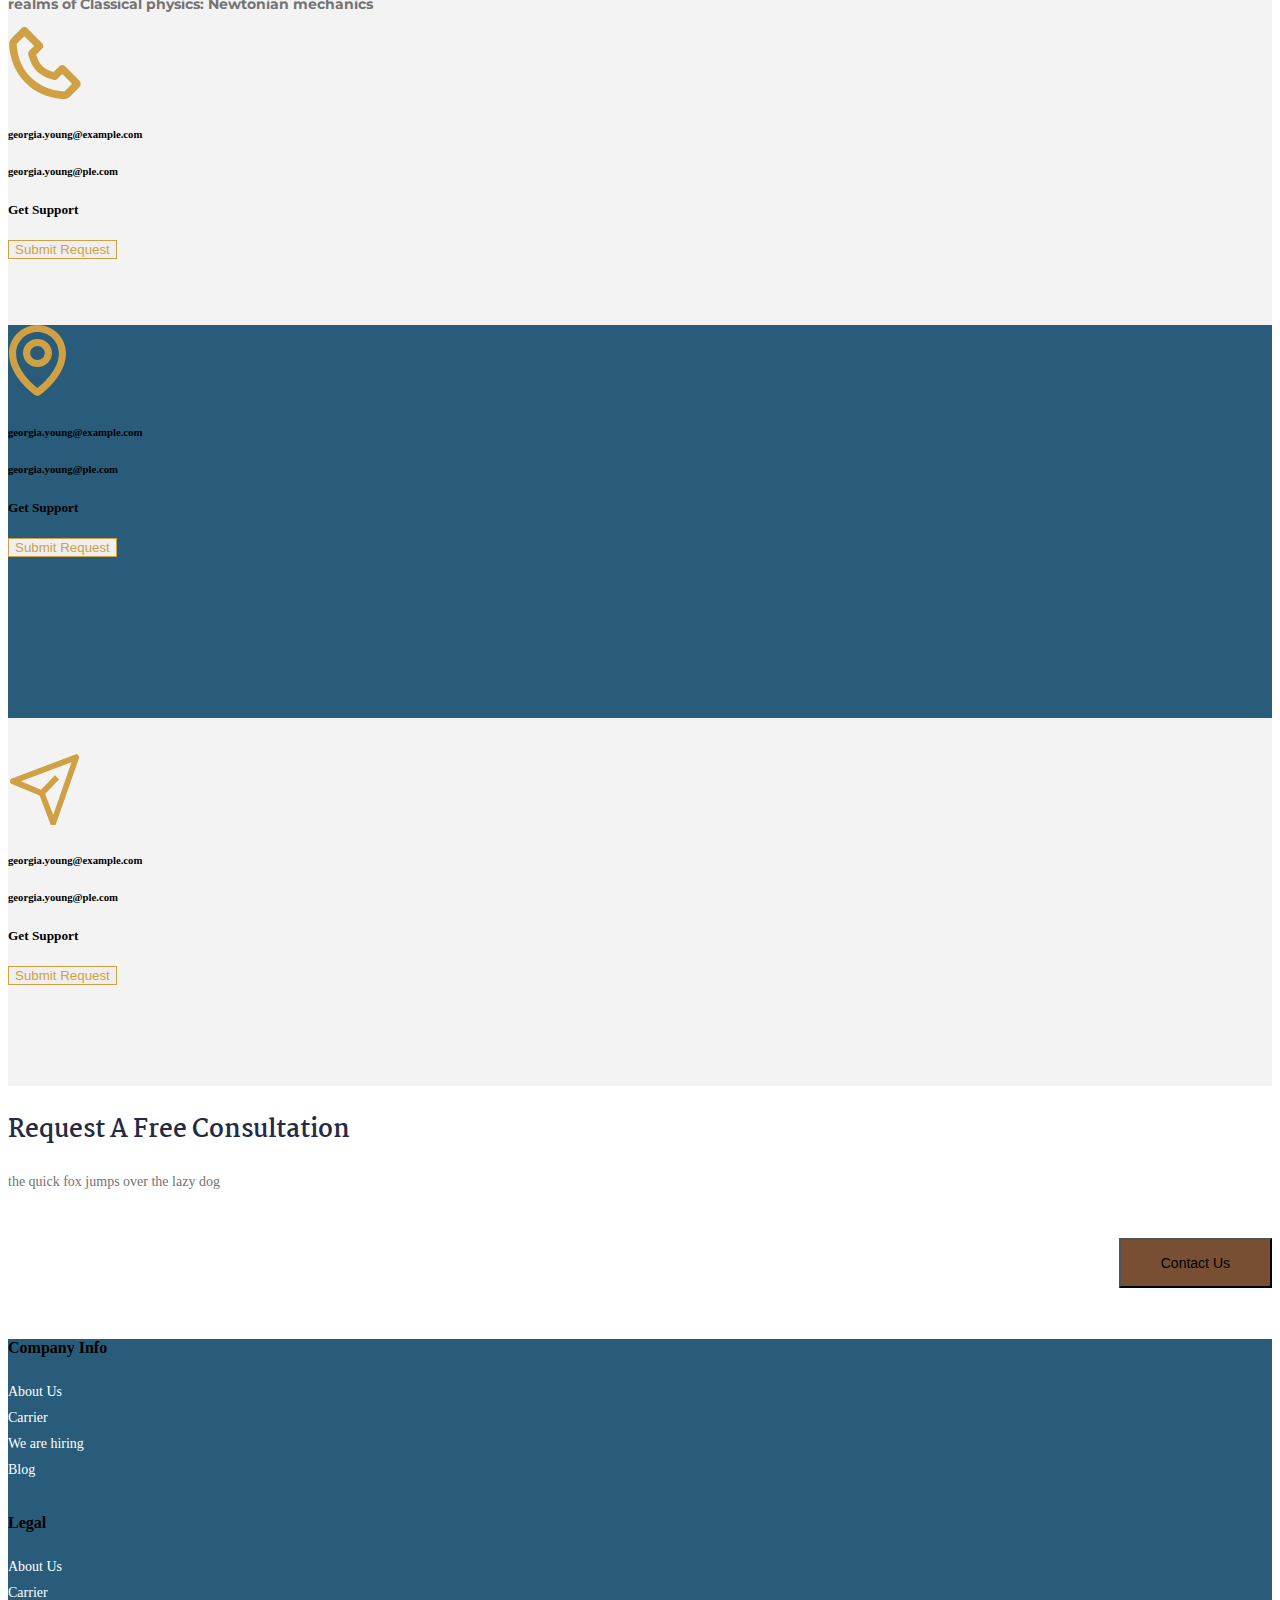
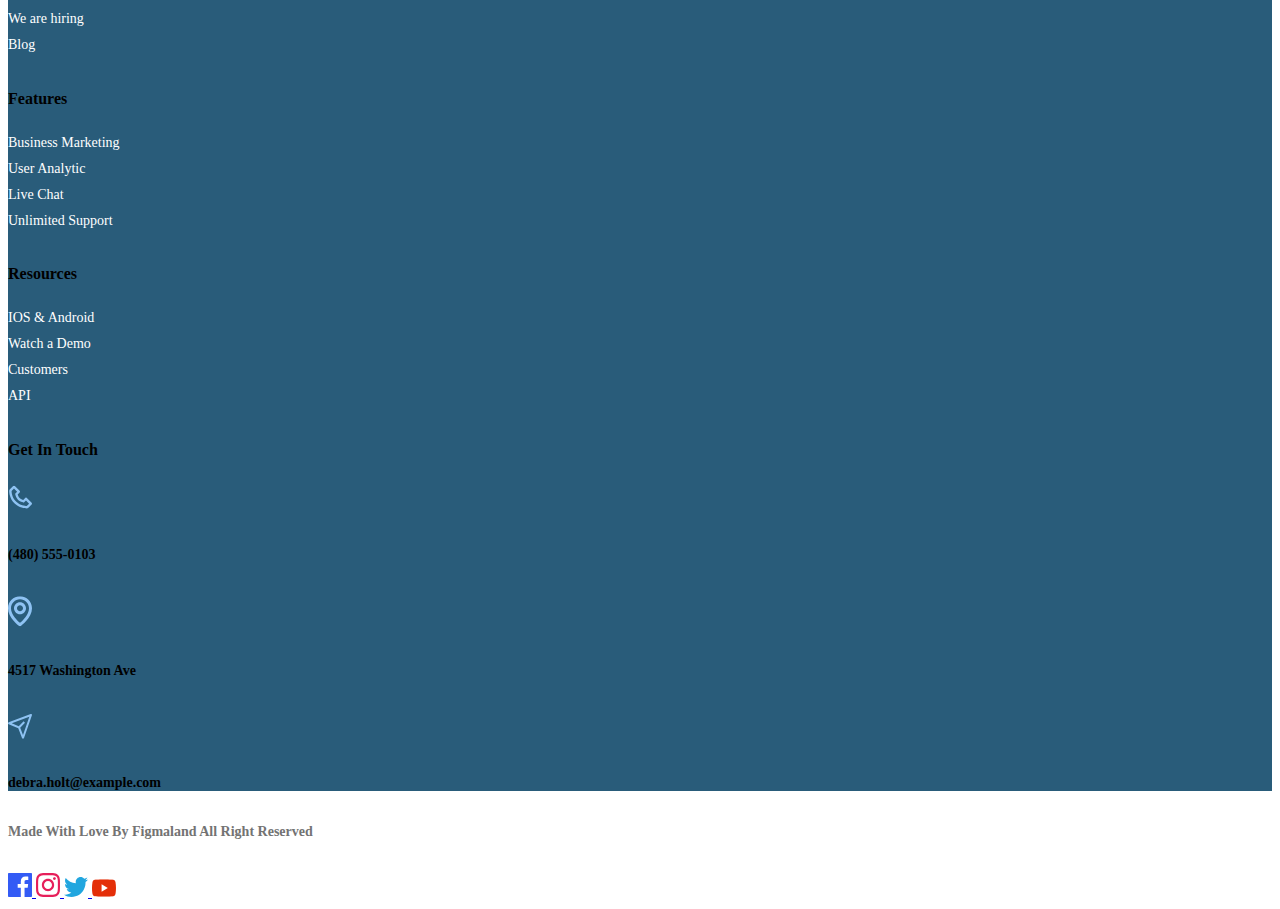
==== commit 627ef2dc: "modified footer image icons into nav links" ====
--- a/Prosecurse.html
+++ b/Prosecurse.html
@@ -24,11 +24,11 @@
     <nav class="navbar navbar-expand-md navbar-light">
       <div class="container container-nav">
         <a class="navbar-brand pe-5" href="#">Prosecures</a>
-        <img src="search-icon.svg" class="search-icon"></img>
-        <img src="icn shopping-cart .icn-xs.png" class="shopping-cart-icon"></img>
+        <img src="./images/search-icon.svg" class="search-icon"></img>
+        <img src="./images/icn shopping-cart .icn-xs.png" class="shopping-cart-icon"></img>
         <button class="navbar-toggler" type="button" data-bs-toggle="collapse" data-bs-target="#navbarSupportedContent"
           aria-controls="navbarSupportedContent" aria-expanded="false" aria-label="Toggle navigation">
-          <img src="menu-icon.svg"></img>
+          <img src="./images/menu-icon.svg"></img>
         </button>
         <div class="collapse navbar-collapse text-center menu" id="navbarSupportedContent">
           <ul class="navbar-nav me-auto ">
@@ -46,7 +46,7 @@
             </li>
           </ul>
         </div>
-        <img src="menu-icon.svg" class="menu-icon"></img>
+        <img src="./images/menu-icon.svg" class="menu-icon"></img>
       </div>
     </nav>
 
@@ -77,7 +77,7 @@
         <div class="col-md-4">
           <div class="card header-card">
             <div class="card-body m-2">
-              <img src="001-auction.svg">
+              <img src="./images/001-auction.svg">
               <h3 class="card-title pt-2 header-card-title-mobile">OpenType features and Variable fonts</h3>
               <h3 class="card-title pt-2  header-card-title-desc">Family Law</h3>
               <p class="card-text">We focus on ergonomics and meeting you where you work. </p>
@@ -87,7 +87,7 @@
         <div class="col-md-4">
           <div class="card header-card">
             <div class="card-body m-2">
-              <img src="icn settings .icn-lg.svg">
+              <img src="./images/icn settings .icn-lg.svg">
               <h3 class="card-title pt-2 header-card-title-mobile">Fastest way to organize</h3>
               <h3 class="card-title pt-2 header-card-title-desc">Business Law</h3>
               <p class="card-text">Just type what's on your mind and we'll get you there.</p>
@@ -97,7 +97,7 @@
         <div class="col-md-4 ">
           <div class="card header-card bg-blue text-white ">
             <div class="card-body m-2">
-              <img src="icn settings .icn-lg-.svg">
+              <img src="./images/icn settings .icn-lg-.svg">
               <h3 class="card-title pt-2 header-card-title-mobile">Work at the speed of thought.</h3>
               <h3 class="card-title pt-2 header-card-title-desc">Trust & Estates</h3>
               <p class="card-text">the quick fox jumps over the lazy dog</p>
@@ -125,7 +125,7 @@
           <div class="col-md-3 d-flex justify-content-center">
             <div class="card client-matter-card">
               <div class="card-body mt-3">
-                <img src="client-matter-icon1.svg">
+                <img src="./images/client-matter-icon1.svg">
                 <h2 class="card-title">1700+</h2>
                 <h5>TRUSTED CLIENTS</h5>
               </div>
@@ -134,7 +134,7 @@
           <div class="col-md-3 d-flex justify-content-center">
             <div class="card client-matter-card">
               <div class="card-body mt-3">
-                <img src="client-matter-icon2.svg">
+                <img src="./images/client-matter-icon2.svg">
                 <h2 class="card-title">$180 M</h2>
                 <h5>RECOVERED</h5>
               </div>
@@ -143,7 +143,7 @@
           <div class="col-md-3 d-flex justify-content-center">
             <div class="card client-matter-card">
               <div class="card-body mt-3">
-                <img src="client-matter-icon3.svg">
+                <img src="./images/client-matter-icon3.svg">
                 <h2 class="card-title">98%</h2>
                 <h5>SUCCESSFUL CASES</h5>
               </div>
@@ -152,7 +152,7 @@
           <div class="col-md-3 d-flex justify-content-center mb-5">
             <div class="card client-matter-card">
               <div class="card-body pt-3">
-                <img src="client-matter-icon4.svg">
+                <img src="./images/client-matter-icon4.svg">
                 <h2 class="card-title">10.6</h2>
                 <h5>INJURY CASES
                 </h5>
@@ -186,7 +186,7 @@
                   light was made up of
                   particles, but then it
                   was discovered </p>
-                <img src="practice-advice-pic1.svg" class="practice-advice-card-img">
+                <img src="./images/practice-advice-pic1.svg" class="practice-advice-card-img">
               </div>
             </div>
           </div>
@@ -196,7 +196,7 @@
                 <h5 class="card-title mt-3 px-4 text-start">Bailes & Warrants</h5>
                 <p class="card-text mt-2 mb-4  text-start px-4">“Quantum mechanics” is the description of the behaviour
                   of matter</p>
-                <img src="practice-advice-pic2.svg" class="practice-advice-card-img">
+                <img src="./images/practice-advice-pic2.svg" class="practice-advice-card-img">
               </div>
             </div>
           </div>
@@ -205,7 +205,7 @@
               <div class="card-body p-0">
                 <h5 class="card-title mt-3 px-4 text-start">Federal Drug Crimes</h5>
                 <p class="card-text mt-2 mb-4  text-start px-4">They describe a universe consisting of bodies moving</p>
-                <img src="practice-advice-pic3.svg" class="practice-advice-card-img">
+                <img src="./images/practice-advice-pic3.svg" class="practice-advice-card-img">
               </div>
             </div>
           </div>
@@ -215,7 +215,7 @@
                 <h5 class="card-title mt-3 px-4 text-start">Traffic Related Crimes</h5>
                 <p class="card-text mt-2 mb-4  text-start px-4">They finally obtained a consistent description of the
                   behaviour</p>
-                <img src="practice-advice-pic4.svg" class="practice-advice-card-img">
+                <img src="./images/practice-advice-pic4.svg" class="practice-advice-card-img">
               </div>
             </div>
           </div>
@@ -241,7 +241,7 @@
           <div class="col-md-8 d-flex justify-content-center p-0">
             <div class="who-we-are-card">
               <div class="who-we-are-btn">
-                <img src="who-we-are-btn-play.svg" class="who-we-are-img">
+                <img src="./images/who-we-are-btn-play.svg" class="who-we-are-img">
               </div>
             </div>
           </div>
@@ -254,7 +254,7 @@
             </div>
             <div class="row mx-2">
               <div class="col-2">
-                <img src="who-we-are-icon-1.svg">
+                <img src="./images/who-we-are-icon-1.svg">
               </div>
               <div class="col-10">
                 <h5 class="font-size-title">the quick fox jumps over the lazy dog</h5>
@@ -263,7 +263,7 @@
             </div>
             <div class="row mx-2">
               <div class="col-2">
-                <img src="who-we-are-icon-2.svg">
+                <img src="./images/who-we-are-icon-2.svg">
               </div>
               <div class="col-10">
                 <h5 class="font-size-title">the quick fox jumps over the lazy dog</h5>
@@ -280,22 +280,22 @@
       <div class="container ">
         <div class="row text-center pt-5">
           <div class="col-md-2 mb-5">
-            <img src="fa-brands_hooli-1.svg">
-          </div>
-          <div class="col-md-2 mb-5">
-            <img src="fa-brands-2.svg">
-          </div>
-          <div class="col-md-2 mb-5">
-            <img src="fa-brands-3.svg">
-          </div>
-          <div class="col-md-2 mb-5">
-            <img src="fa-brands-4.svg">
-          </div>
-          <div class="col-md-2 mb-5">
-            <img src="fa-brands-5.svg">
-          </div>
-          <div class="col-md-2 mb-5">
-            <img src="fa-brands-6.svg">
+            <img src="./images/fa-brands_hooli-1.svg">
+          </div>
+          <div class="col-md-2 mb-5">
+            <img src="./images/fa-brands-2.svg">
+          </div>
+          <div class="col-md-2 mb-5">
+            <img src="./images/fa-brands-3.svg">
+          </div>
+          <div class="col-md-2 mb-5">
+            <img src="./images/fa-brands-4.svg">
+          </div>
+          <div class="col-md-2 mb-5">
+            <img src="./images/fa-brands-5.svg">
+          </div>
+          <div class="col-md-2 mb-5">
+            <img src="./images/fa-brands-6.svg">
           </div>
         </div>
       </div>
@@ -328,7 +328,7 @@
           <div class="col-md-4 my-2 d-flex justify-content-center  p-md-0 m-md-0">
             <div class="card text-center get-in-touch-card-white">
               <div class="card-body mt-4">
-                <img src="get-in-touch-icon1.svg">
+                <img src="./images/get-in-touch-icon1.svg">
                 <h6 class="card-title mt-3">georgia.young@example.com</h6>
                 <h6>georgia.young@ple.com</h6>
                 <h5>Get Support</h5>
@@ -339,7 +339,7 @@
           <div class="col-md-4 my-3 d-flex justify-content-center p-md-0 m-md-0">
             <div class="card text-center get-in-touch-card-blue text-white">
               <div class="card-body mt-5 pt-4">
-                <img src="get-in-touch-icon2.svg">
+                <img src="./images/get-in-touch-icon2.svg">
                 <h6 class="card-title mt-3">georgia.young@example.com</h6>
                 <h6>georgia.young@ple.com</h6>
                 <h5>Get Support</h5>
@@ -350,7 +350,7 @@
           <div class="col-md-4 my-3 d-flex justify-content-center p-md-0 m-md-0">
             <div class="card text-center get-in-touch-card-white">
               <div class="card-body mt-4">
-                <img src="get-in-touch-icon3.svg">
+                <img src="./images/get-in-touch-icon3.svg">
                 <h6 class="card-title mt-3">georgia.young@example.com</h6>
                 <h6>georgia.young@ple.com</h6>
                 <h5>Get Support</h5>
@@ -421,7 +421,7 @@
               <h5 class="py-4 font-size-title">Get In Touch</h5>
               <div class="row my-2">
                 <div class="col-1">
-                  <img src="footer-get-in-touch-icon1.svg">
+                  <img src="./images/footer-get-in-touch-icon1.svg">
                 </div>
                 <div class="col-11">
                   <h6 class="font-size-sub">(480) 555-0103</h6>
@@ -429,7 +429,7 @@
               </div>
               <div class="row my-2">
                 <div class="col-1">
-                  <img src="footer-get-in-touch-icon2.svg">
+                  <img src="./images/footer-get-in-touch-icon2.svg">
                 </div>
                 <div class="col-11">
                   <h6 class="font-size-sub">4517 Washington Ave</h6>
@@ -437,7 +437,7 @@
               </div>
               <div class="row my-2">
                 <div class="col-1">
-                  <img src="footer-get-in-touch-icon3.svg">
+                  <img src="./images/footer-get-in-touch-icon3.svg">
                 </div>
                 <div class="col-11">
                   <h6 class="font-size-sub">debra.holt@example.com</h6>
@@ -455,10 +455,18 @@
               <h6 class="mb-5">Made With Love By Figmaland All Right Reserved</h6>
             </div>
             <div class="col-md-5">
-              <img src="ant-design_facebook-filled.svg" class="me-4">
-              <img src="ant-design_instagram-outlined.svg" class="me-4">
-              <img src="ant-design_twitter-outlined.svg" class="me-4">
-              <img src="carbon_logo-youtube.svg"  class="me-4">
+              <a href="#" class="text-decoration-none me-4">
+                <img src="./images/ant-design_facebook-filled.svg" alt="facebook">
+              </a>
+              <a href="#" class="text-decoration-none me-4">
+                <img src="./images/ant-design_instagram-outlined.svg" alt="instagram">
+              </a>
+              <a href="#" class="text-decoration-none me-4">
+                <img src="./images/ant-design_twitter-outlined.svg" alt="twitter">
+              </a>
+              <a href="#"  class="text-decoration-none me-4">
+                <img src="./images/carbon_logo-youtube.svg" alt="youtube">
+              </a>
             </div>
           </div>
         </div>
--- a/prosecurse.css
+++ b/prosecurse.css
@@ -7,7 +7,7 @@
   display: none;
 }
 header {
-  background-image: url(cover.svg);
+  background-image: url(./images/cover.svg);
   background-repeat: no-repeat;
   background-color: #fafafa;
 }
@@ -148,7 +148,7 @@
 .who-we-are-card {
   width: 333px;
   height: 442px;
-  background-image: url(who-we-are-cover.svg);
+  background-image: url(./images/who-we-are-cover.svg);
   background-size: cover;
   background-position: center;
   background-repeat: no-repeat;
